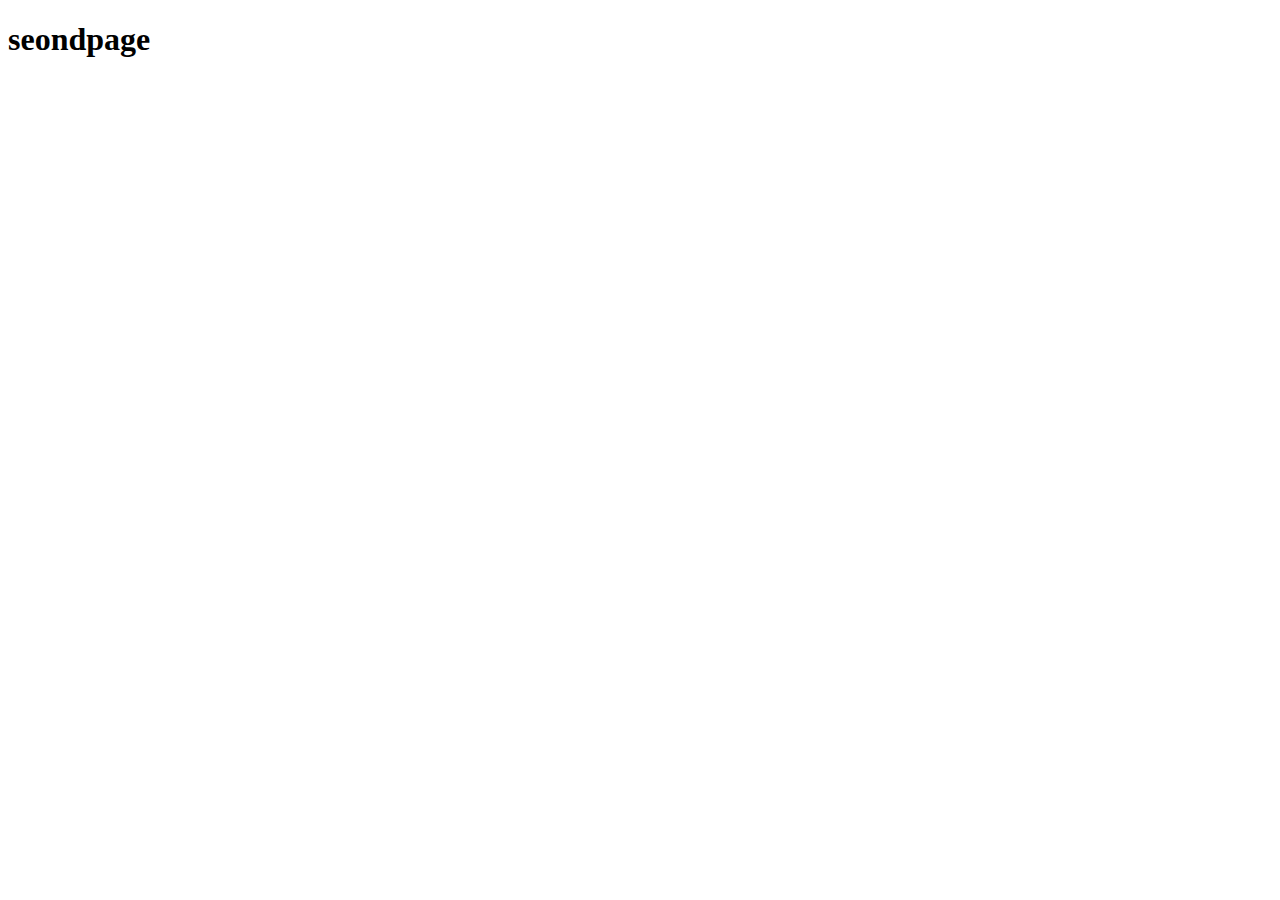
==== secondpage.html @ 85998a74 "Add files via upload" ====
<!DOCTYPE html>
<html lang="en">
<head>
    <meta charset="UTF-8">
    <meta name="viewport" content="width=device-width, initial-scale=1.0">
    <title>Document</title>
</head>
<body>
    
    <h1> seondpage</h1>
    
</body>
</html>
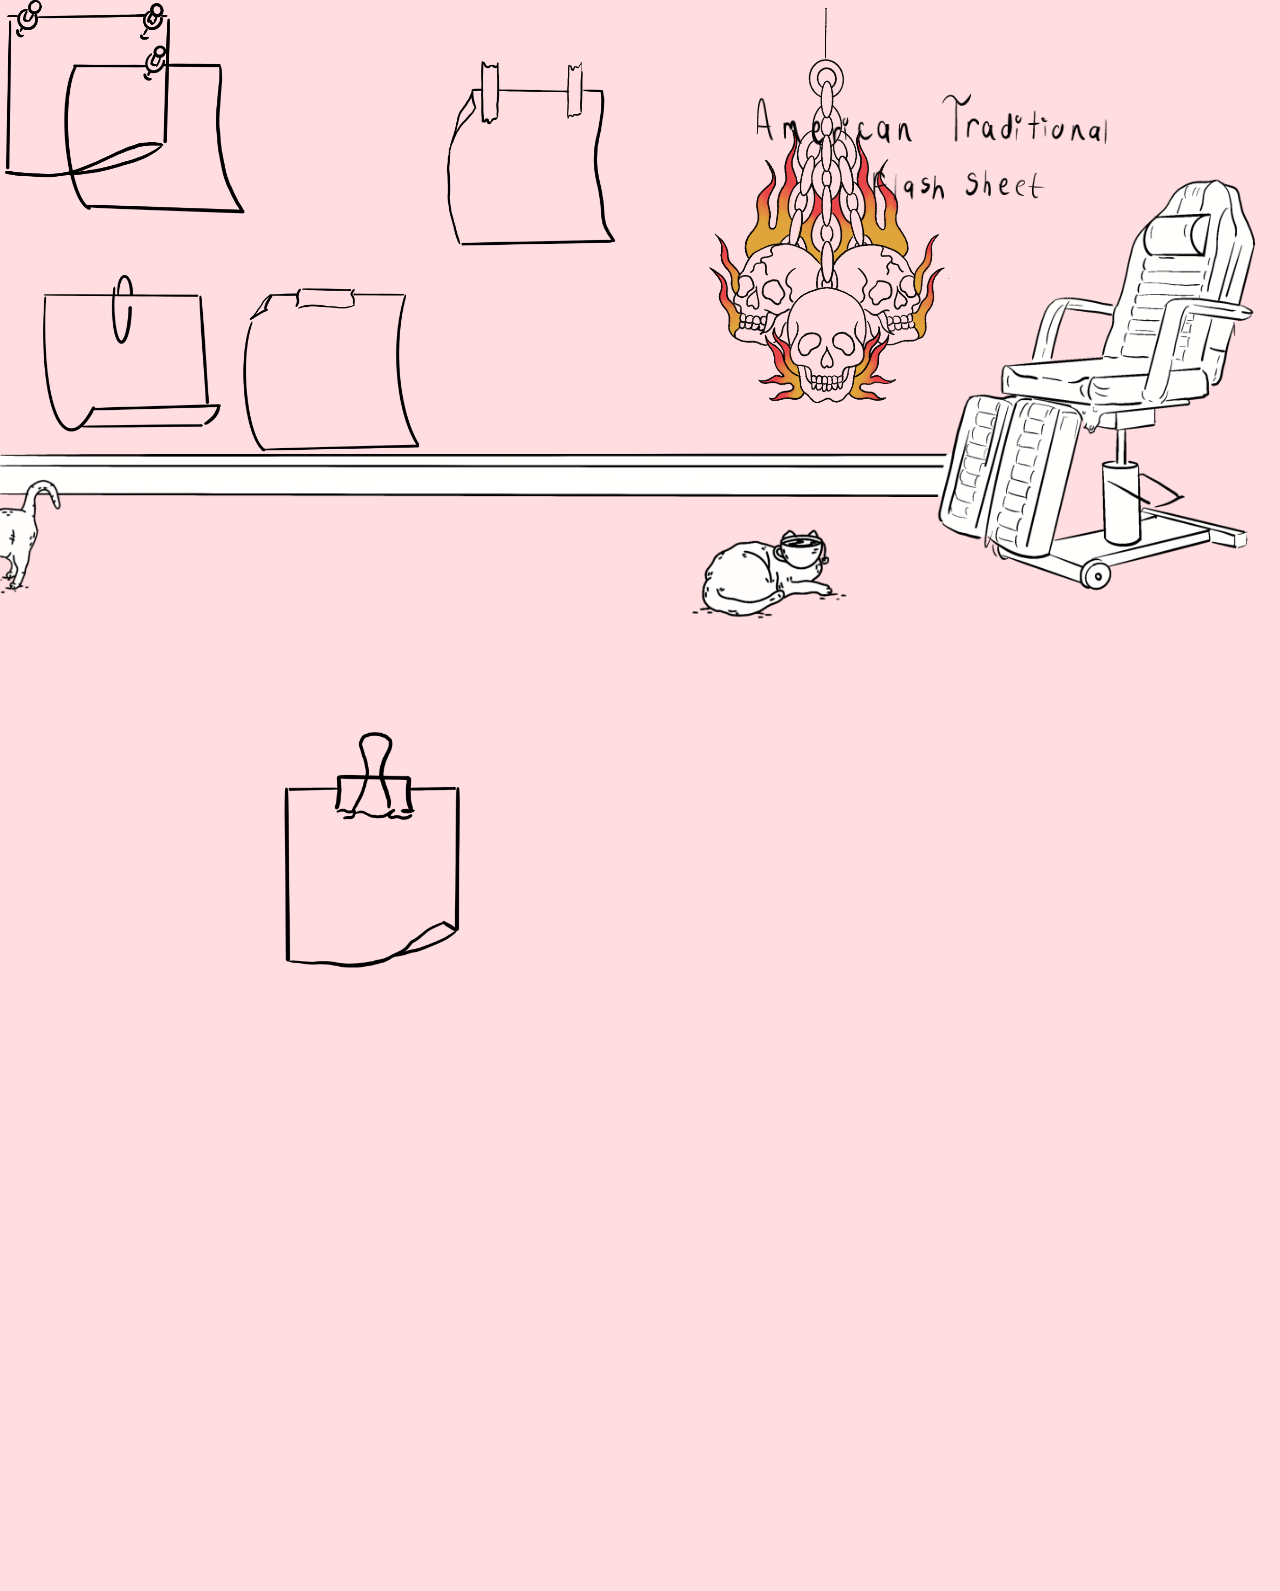
==== commit b040ddb7: "Add files via upload" ====
--- a/secondpage.html
+++ b/secondpage.html
@@ -4,10 +4,64 @@
     <meta charset="UTF-8">
     <meta name="viewport" content="width=device-width, initial-scale=1.0">
     <title>Document</title>
+
+<link rel="stylesheet" href="css/style.css">
+
 </head>
 <body>
+    <body id="second_page_background">
+
+        <img id="skulls" src="images/skulls.png">
+        <img id="amtext" src="images/amtext.gif">
+
+        <a href=""> 
+          <div id="container1" >
+              <img  id ="noteone" src="images/noteone.png"
+              onmouseover="this.src='images/ball.png'   " 
+              onmouseout="this.src='images/noteone.png' " /> 
+          </div>
+        </a>
+
+        <a href=""> 
+            <div id="container2" >
+                <img  id ="notefive" src="images/notefive.png"
+                onmouseover="this.src='images/cubes.png'   " 
+                onmouseout="this.src='images/notefive.png' " /> 
+            </div>
+          </a>
+  
+      
+
+
+          <img id="notetwo" src="images/notetwo.png">
+
+
     
-    <h1> seondpage</h1>
-    
+       
+          <img id="notethree" src="images/notethree.png">
+          
+          
+          
+          
+          <img id="notefour" src="images/notefour.png">
+          
+          
+          
+          <img id="notefive" src="images/notefive.png">
+          
+          
+          
+          <img id="notesix" src="images/notesix.png"> 
+
+
+
+ 
+
+        
+       
+
+
+        
+       
 </body>
 </html>--- a/css/style.css
+++ b/css/style.css
@@ -0,0 +1,125 @@
+#first_page_background{
+    background-color: rgb(255, 221, 225);
+    background-image: url("../images/background.png");
+    background-size: contain;
+    background-repeat: no-repeat;
+    width: 80vw;
+    height: 100vh;
+    }
+
+/* img {
+    width: 100%; 
+    height: 50%;
+}
+  */
+#person{
+    position: absolute;
+    top: -0;
+    right: -0;
+    height: 90vh;
+    /* background-color: yellow; */
+}
+
+#tattoomachinetext{
+    position: absolute;
+    height: 60vh;
+}
+
+#chooseaside{
+    position: absolute;
+    height: 90vh;
+    width: auto;
+    
+}
+
+#machine{
+    position: relative; 
+    height: 800px;
+}
+
+#second_page_background{
+    background-color: rgb(255, 221, 225);
+    background-image: url("../images/americantrad.png");
+    background-size: contain;
+    background-repeat: no-repeat;
+    width:100vw;
+    height: 100vh;
+    }
+
+    #container1{
+        position: absolute;
+        top: 5%;
+        left: 5%;
+        height: 20vh;
+        width: auto;
+        /* background-color: red; */
+    }
+    
+    
+    #noteone{
+         height: 100%;
+        width: auto;
+    }
+
+    #notetwo{
+        height: 100%;
+        width: auto;
+        top: 0;
+        left: 0;
+        position: relative;
+    }
+
+    #notethree{
+        position: absolute;
+        top: 0;
+        left: 0;
+        height: 90vh;
+        width: auto;
+    }
+    #notefour{
+        position: absolute;
+        top: 0;
+        left: 0;
+        height: 90vh;
+        width: auto;
+    }
+    #notefive{
+       position: fixed;
+        top: 0;
+        left: 0;
+        height: 20vh;
+        width: auto;
+    }
+    #notesix{
+        position: absolute;
+        top: 0;
+        left: 0;
+        height: 90vh;
+        width: auto;
+    }
+
+
+
+    #skulls{
+        position: absolute;
+        height: 85vh;
+        width: auto;
+    }
+    #amtext{
+        position: relative;
+        top: 0
+        right: 0
+        height: 100vh;
+        width: 100%;
+    }
+   
+
+   
+    #container2{
+        position: absolute;
+        top: 5%;
+        left: 5%;
+        height: 20vh;
+        width: auto;
+        /* background-color: red; */
+    }